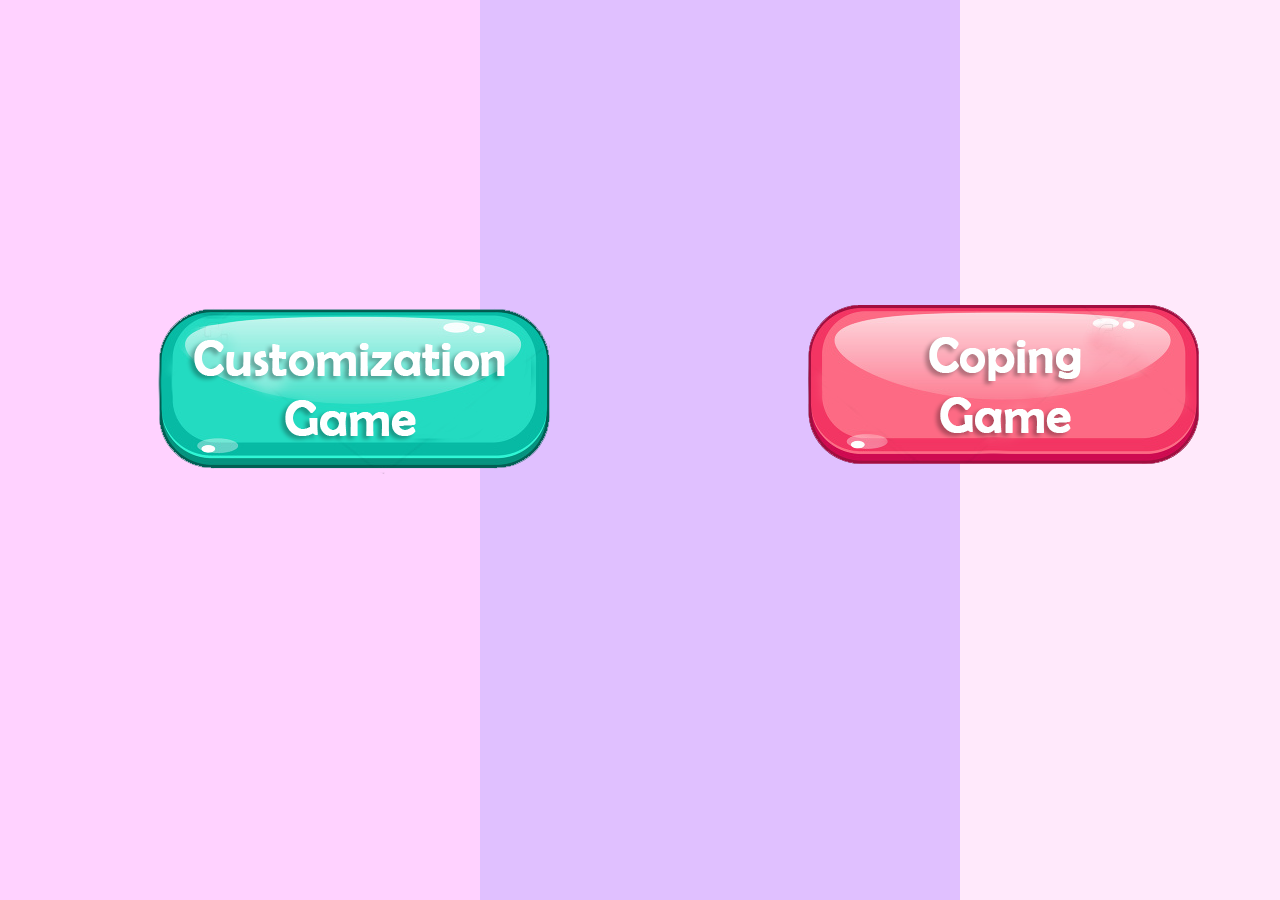
==== index.html @ f07eb29a "index" ====
<html>
	<head>
		<title>Main Menu</title>
		<script src ="js/index.js"></script>
		<script type="text/javascript"></script>
		<script type="text/javascript" src="http://cdn.robotwebtools.org/EventEmitter2/current/eventemitter2.min.js"></script>
		<script type="text/javascript" src="http://cdn.robotwebtools.org/roslibjs/current/roslib.min.js"></script>
		<link rel ="stylesheet" href="css/style.css">
	</head>
	<body>
		<html class = "index-bg">
		<div id = "Games">
			<div class ="dressUp">
			<a href="dressUp.html"><img src = "image/button1.png" /></a>
			</div>
			<div class ="coping">
			<a href="painRate.html"><img src = "image/button2.png"  /></a>
			</div>
		</div>
	</body>
	
</html>
---- css/style.css ----
html{
	-webkit-background-size: cover;
	-moz-background-size: cover;
	-o-background-size: cover;
	background-size: cover;
}

body {

	width: 800px;
}

.index-bg{
	background-image: url("../image/pastel-bg.jpeg");
}

.dressUp-bg{
	background-image: url("../image/BETA BG.png");
	width: 1500px;
	background-repeat: no-repeat;
}

.IV-bg{
	background-image: url("../image/IV.jpg");
	background-repeat: no-repeat;
}

.MRI-bg{
	background-image: url("../image/MRI.jpg");
	background-repeat: no-repeat;
}

.breathing-bg {
	background-image: url("../image/breathingBg.png");
	background-repeat: no-repeat;
	margin-left: 40px;
}


#Games{
	padding-top: 450px;
}

.dressUp img{
	float: left;
	margin-top: -150px;
	margin-left: 150px;
}

.coping img{
	float: left;
	margin-top: -170px;
	margin-left: 800px;
}


/*Dress Up Game*/

#PrevButton{
	margin-left: 800px;
	margin-top: -20px;
	position: absolute;
}

#PrevButton li{ /*this is actually next arrow*/
	list-style-type : none;
}

#NextButton{
	padding-left: 250px;
	margin-top: -20px;
	position: absolute;
}

#NextButton li{
	list-style-type : none;
	padding-right: 300px;
}

/* arrow locations*/
#prevHat {
	margin-left: -60px;
}

#nextHat {
	padding-left: 80px;
}

#prevFace {
	padding-top: 40px;
	margin-left: -20px;
}

#nextFace {
	padding-top: 40px;
	padding-left: 60px;
}

#prevMouth {
	padding-top: 10px;
	margin-left: -90px;
}

#nextMouth {
	padding-top: 10px;
	padding-left: 120px;
}

#prevBody {
	padding-top: 20px;
	margin-left: -120px;
}

#nextBody {
	padding-top: 20px;
	padding-left: 130px;
}

#prevFeet {
	padding-top: 30px;
	margin-left: -40px;
}

#nextFeet {
	padding-top: 30px;
	padding-left: 120px;
}

#prevAcc {
	margin-left: 170px;
	margin-top: -360px;
}

#nextAcc {
	margin-left: 170px;
	padding-top: 250px;
	margin-top: -80px;
}


/* Maki's base object*/
/* To edit the position of the dress-up pieces, edit these blocks.*/

#base_head {
	width: 1000px;
	height: auto;
	margin-top: -19px;	
	margin-left: 130px;
	position: absolute;
}

#hat_maki {
	width: 910px;
	height: auto;
	margin-top: -58	px;
	margin-left: 170px;
	position: absolute;
}

#face_maki {
	width: 1010px;
	margin-top: -60px;
	margin-left: 122px;
	position: absolute;
}

#body_maki {
	width: 1010px;
	height: auto;
	margin-top: -52px;
	margin-left: 128px;
	position: absolute;
}

#mouth_maki {
	margin-left: 271px;
	margin-top: 138px;
	position: absolute;
	width: 55%;
	height: 45%;
}

#feet_maki {
	margin-left: 150px;
	margin-top: 28px;
	position: absolute;
	width: 75%;
	height: 75%;
}

#acc_maki {
	margin-left: 480px;
	margin-top: 70px;
	position: absolute;
	width: 60%;
	height: 60%;
}


#Maki .accessory{
	margin-left: 250px;
	margin-top: -200px;
	position: absolute;
}	

#changeHat{
	background-repeat: no-repeat;
}

#submit_btn{
	margin-top: -80px;
	margin-left: 1100px;
}

#exit_btn{
	margin-top: 270px;
	margin-left: 30px;
}


/*IV Game*/

#Component_1{
	margin-top: 450px;
	margin-left:450px;
}

#Component_2{
	margin-top: 350px;
	margin-left: 900px;
}


#Explanation1{
	display: none;
	background-color:#fff;
    	color:#000;
    	padding:20px;
    	min-width:400px;
    	min-height: 180px;
}

#Explanation2{
	display: none;
	background-color:#fff;
    	color:#000;
    	padding:20px;
    	min-width:400px;
    	min-height: 180px;
}

#Explanation3{
	display: none;
	background-color:#fff;
    	color:#000;
    	padding:20px;
    	min-width:400px;
    	min-height: 180px;
}

.popup_close{
    cursor:pointer;
    position:absolute;
    right:10px;
    top:5px;
}

/*MRI Game*/

#Component_MRI_1{
	margin-top: 450px;
	margin-left:450px;
}

#Component_MRI_2{
	margin-top: 350px;
	margin-left: 900px;
}


#Component_MRI_3{
	margin-top: 250px;
	margin-left: 1300px;
}

.popup_close{
    cursor:pointer;
    position:absolute;
    right:10px;
    top:5px;
}

/*bouncing arrow*/

.bounce{
	position: absolute;
	animation: bounce 1s infinite;
	-webkit-animation: bounce 1s infinite;
	-moz-animation: bounce 1s infinite;
	-o-animation: bounce 1s infinite;
}

@-webkit-keyframes bounce {
	0%, 20%, 50%, 80%, 100% {-webkit-transform: translateY(0);}
	40% {-webkit-transform: translateY(-30px);}
	60% {-webkit-transform: translateY(-15px);}
}

@-moz-keyframes bounce {
	0%, 20%, 50%, 80%, 100% {-moz-transform: translateY(0);}
	40% {-moz-transform: translateY(-30px);}
	60% {-moz-transform: translateY(-15px);}
}

@-o-keyframes bounce {
	0%, 20%, 50%, 80%, 100% {-o-transform: translateY(0);}
	40% {-o-transform: translateY(-30px);}
	60% {-o-transform: translateY(-15px);}
}

@keyframes bounce {
	0%, 20%, 50%, 80%, 100% {transform: translateY(0);}
	40% {transform: translateY(-30px);}
	60% {transform: translateY(-15px);}
}


/*X-Ray MAKI*/

#demo-container{
	width: 1000px;
	height: 1000px;
	margin: 0 auto;
}

/*
	lg-container (the looking glass container) will fill its parent container unless specified otherwise.
*/

#my-container{
	position: relative;
	width:100%;
	height: 600px;
	margin: 150px auto;
	overflow: hidden;

}

#lg-bottom-image{
	border-width: 10px;
	border-style: solid;
}


/*Breathing game*/
#heart {

	width: 199px; 
	height: 89px; 
	background: #fff200; 
	margin-top: 120px;
	margin-left: 510px;
}

#lung1
{
	background:red;
	border-radius:500px;
	height:200px;
	width:200px;
	left: 750px;
	position: absolute;
	top: 250px;

	transition:     width 5000ms, height 5000ms, border-radius 5000ms,left 5000ms, top 5000ms;
    -moz-transition:    width 5000ms, height 5000ms, border-radius 5000ms,left 5000ms, top 5000ms;
    -ms-transition:     width 5000ms, height 5000ms, border-radius 5000ms,left 5000ms, top 5000ms;
    -o-transition:      width 5000ms, height 5000ms, border-radius 5000ms,left 5000ms, top 5000ms;
    -webkit-transition: width 5000ms, height 5000ms, border-radius 5000ms,left 5000ms, top 5000ms;

}

#lung2
{
	background:red;
	border-radius:500px;
	height:200px;
	width:200px;
	left: 350px;
	position: absolute;
	top: 250px;

	transition:     width 5000ms, height 5000ms, border-radius 5000ms,left 5000ms, top 5000ms;
    -moz-transition:    width 5000ms, height 5000ms, border-radius 5000ms,left 5000ms, top 5000ms;
    -ms-transition:     width 5000ms, height 5000ms, border-radius 5000ms,left 5000ms, top 5000ms;
    -o-transition:      width 5000ms, height 5000ms, border-radius 5000ms,left 5000ms, top 5000ms;
    -webkit-transition: width 5000ms, height 5000ms, border-radius 5000ms,left 5000ms, top 5000ms;

}

#heart:active #lung1{

	border-radius:1000px;
	height:400px;
	width:400px;
	left: 750px;
	top: 250px;
	
}

#heart:active #lung2{

	border-radius:1000px;
	height:400px;
	left: 250px;
	top: 250px;
	width:400px;
}

/*######################## finish button #############################*/
#finish{
	-webkit-border-radius: 12;
	-moz-border-radius: 12;
	border-radius: 14px;
	font-family: Arial;
	color: #ffffff;
	font-size: 60px;
	background: #3498db;
	margin-left: 1000px;
	margin-top: 250px;
	text-decoration: none;
	display: none;
}
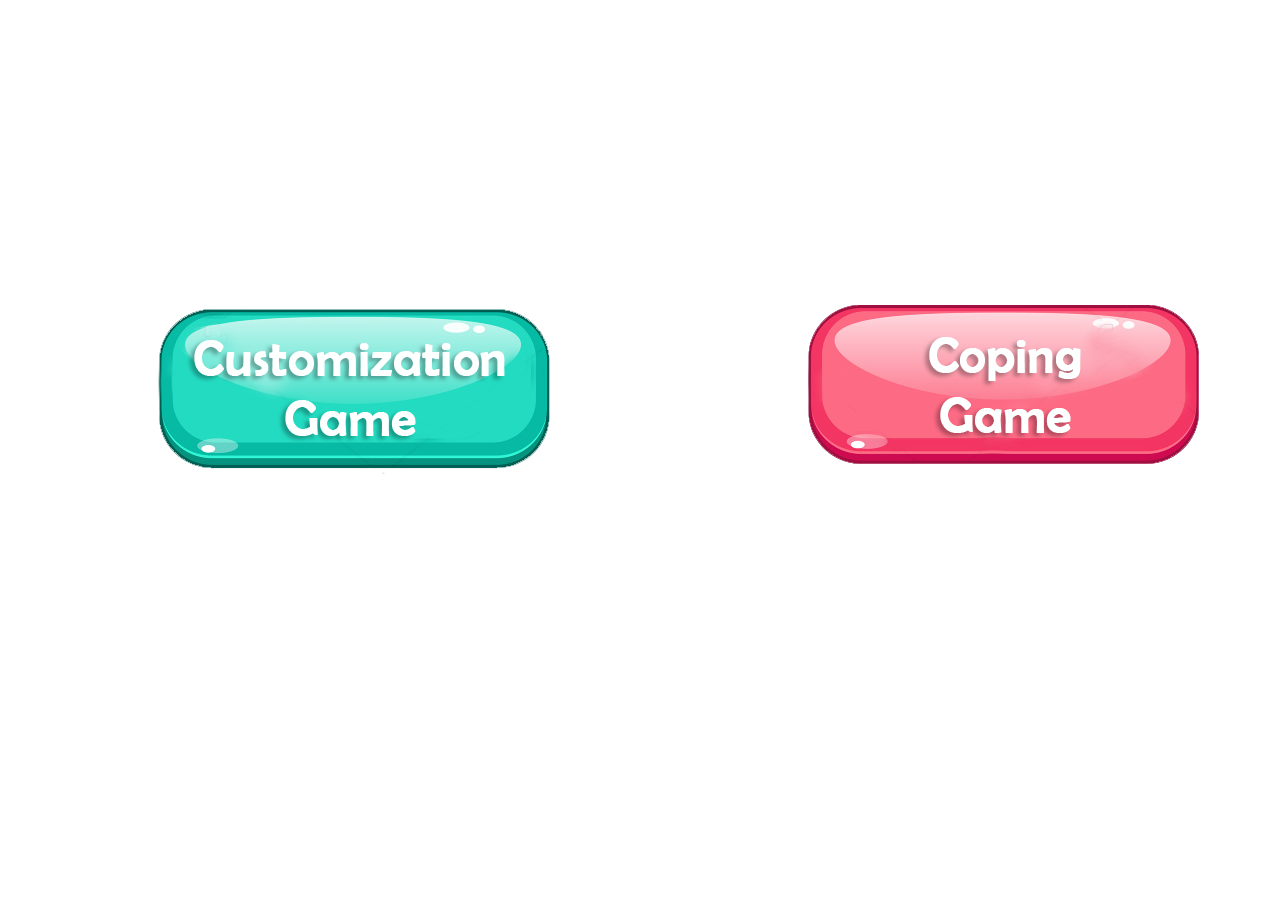
==== commit 3c9c148c: "Xuan" ====
--- a/index.html
+++ b/index.html
@@ -1,4 +1,4 @@
-<html>
+<html manifest="reference.appcache">
 	<head>
 		<title>Main Menu</title>
 		<script src ="js/index.js"></script>
@@ -11,7 +11,7 @@
 		<html class = "index-bg">
 		<div id = "Games">
 			<div class ="dressUp">
-			<a href="dressUp.html"><img src = "image/button1.png" /></a>
+			<a href="questionnaire.html"><img src = "image/button1.png" /></a>
 			</div>
 			<div class ="coping">
 			<a href="painRate.html"><img src = "image/button2.png"  /></a>
--- a/css/style.css
+++ b/css/style.css
@@ -123,7 +123,7 @@
 
 #nextFeet {
 	padding-top: 30px;
-	padding-left: 120px;
+	padding-left: 100px;
 }
 
 #prevAcc {
@@ -152,7 +152,7 @@
 #hat_maki {
 	width: 910px;
 	height: auto;
-	margin-top: -58	px;
+	margin-top: -50px;
 	margin-left: 170px;
 	position: absolute;
 }
@@ -213,8 +213,9 @@
 }
 
 #exit_btn{
-	margin-top: 270px;
+	margin-top: 300px;
 	margin-left: 30px;
+	position: absolute;
 }
 
 
